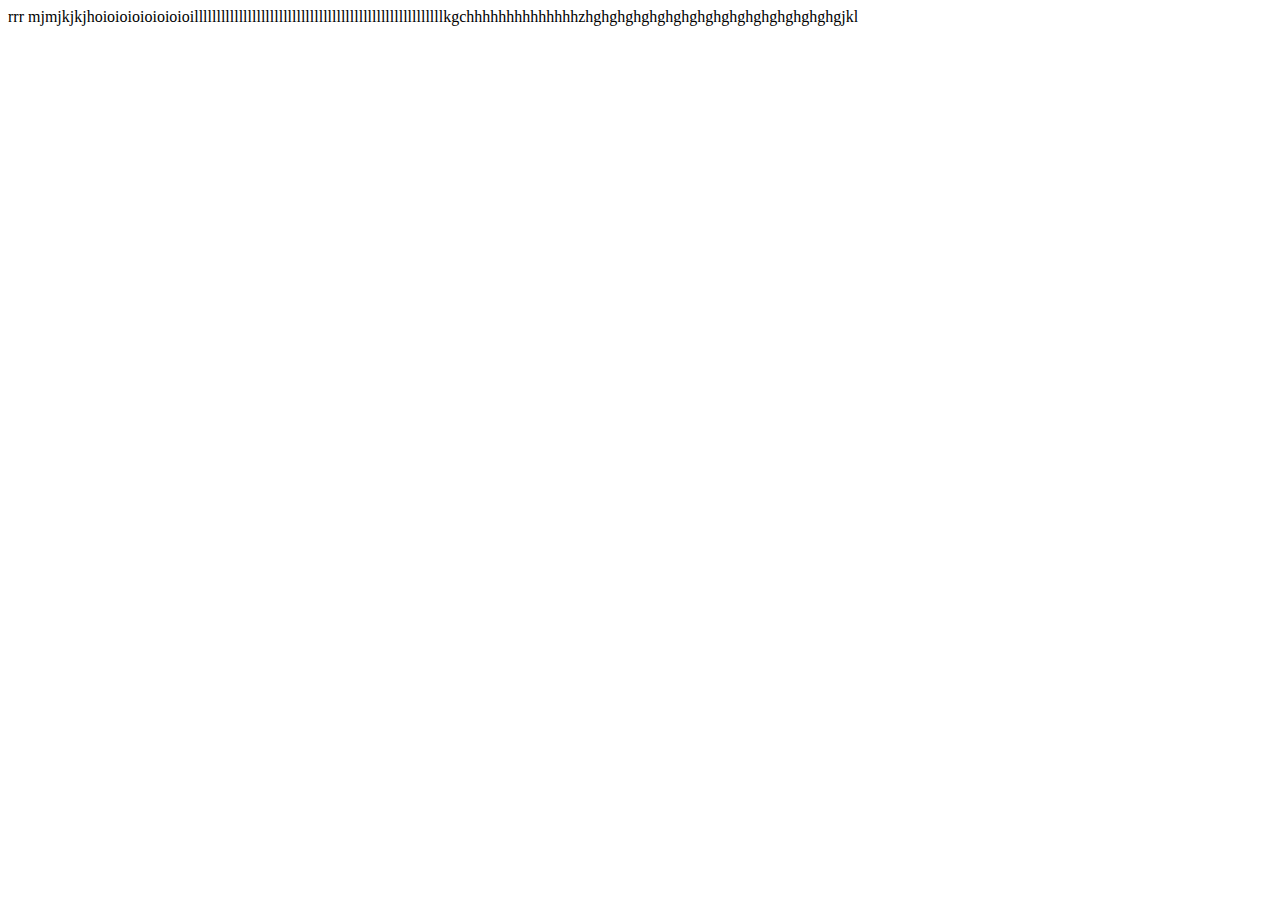
==== index.html @ 4ea014cb "Merge e12321b974acb4209d7acd6b91edc9467b651d0c into 2638ac7159e56071d92e380b238330f3453b49df" ====
<!DOCTYPE html>
<html lang="en">

<head>
    <meta charset="UTF-8">
    <meta name="viewport" content="width=09:14 AM, initial-scale=1.0">
    <title>Document</title>
    <link rel="stylesheet" href="main.css">
</head>

<body>


<table id='sakktabla' cellspacing=0>
rrr
    mjmjkjkjhoioioioioioioioillllllllllllllllllllllllllllllllllllllllllllllllllllllllkgchhhhhhhhhhhhhhzhghghghghghghghghghghghghghghghgjkl

</table>
</body>

</html>
---- main.css ----
table,td{
    border-color: black;
    border-style: solid;
    border-collapse: collapse;
}
td{
    width: 50px;
    height: 50px;
}

tr:nth-child(even) > td:nth-child(even){
    background-color: brown;
}
tr:nth-child(odd) > td:nth-child(odd){
    background-color: brown;
}
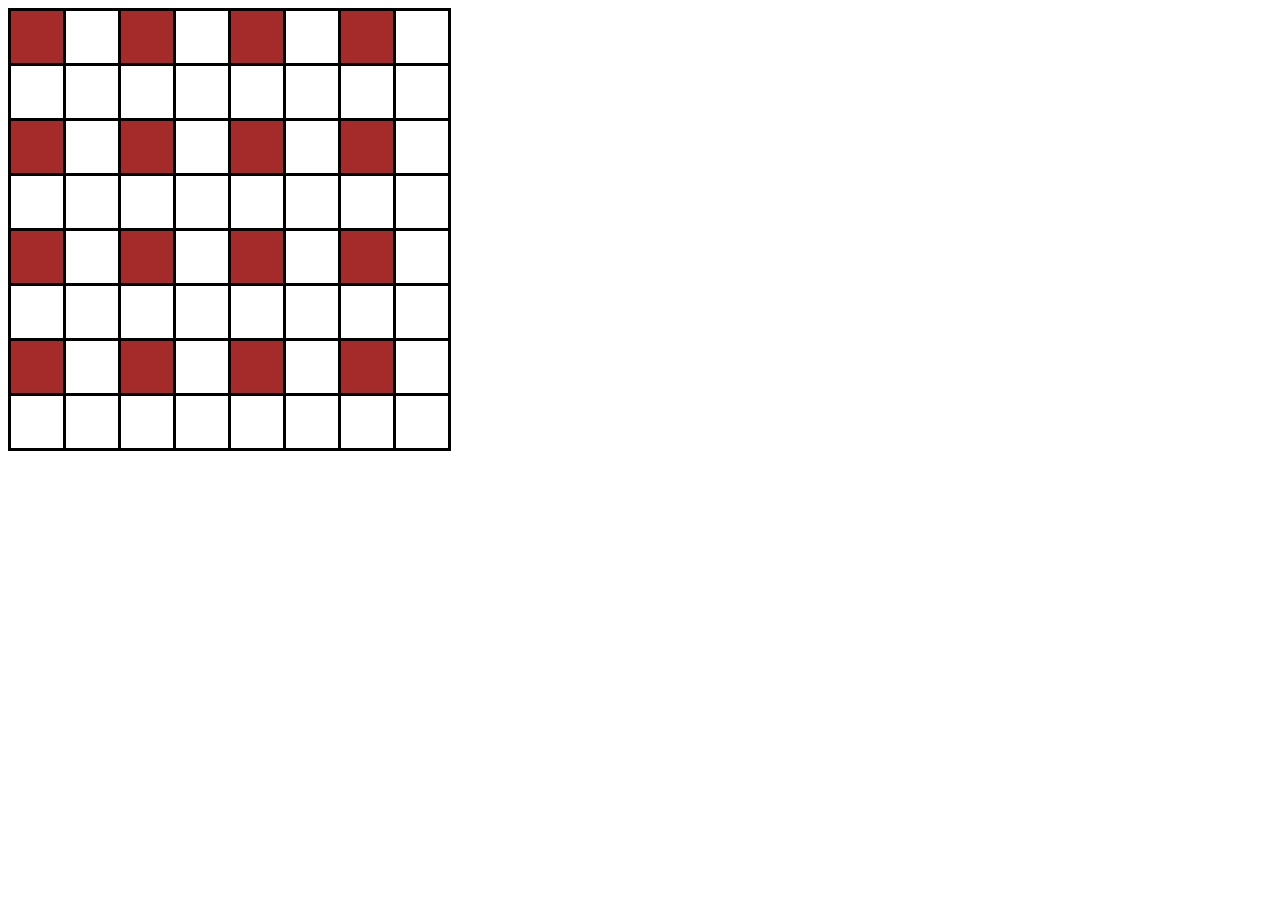
==== commit f80a7440: "Merge 6e7c8a0c37807fb21544c7b2cc098a110f0054d5 into 2638ac7159e56071d92e380b238330f3453b49df" ====
--- a/index.html
+++ b/index.html
@@ -9,11 +9,94 @@
 </head>
 
 <body>
+<table id='sakktabla' cellspacing=0>
+    <tr>
+        <td></td>
+        <td></td>
+        <td></td>
+        <td></td>
+        <td></td>
+        <td></td>
+        <td></td>
+        <td></td>
+    </tr>
 
+    <tr>
+        <td><img src="pieces/black/Chess_bdt45.svg" alt=""></td>
+        <td></td>
+        <td></td>
+        <td></td>
+        <td></td>
+        <td></td>
+        <td></td>
+        <td></td>
+    </tr>
 
-<table id='sakktabla' cellspacing=0>
-rrr
-    mjmjkjkjhoioioioioioioioillllllllllllllllllllllllllllllllllllllllllllllllllllllllkgchhhhhhhhhhhhhhzhghghghghghghghghghghghghghghghgjkl
+    <tr>
+        <td></td>
+        <td></td>
+        <td></td>
+        <td></td>
+        <td></td>
+        <td></td>
+        <td></td>
+        <td></td>
+    </tr>
+
+    <tr>
+        <td></td>
+        <td></td>
+        <td></td>
+        <td></td>
+        <td></td>
+        <td></td>
+        <td></td>
+        <td></td>
+    </tr>
+
+    <tr>
+        <td></td>
+        <td></td>
+        <td></td>
+        <td></td>
+        <td></td>
+        <td></td>
+        <td></td>
+        <td></td>
+    </tr>
+
+    <tr>
+        <td></td>
+        <td></td>
+        <td></td>
+        <td></td>
+        <td></td>
+        <td></td>
+        <td></td>
+        <td></td>
+    </tr>
+
+    <tr>
+        <td></td>
+        <td></td>
+        <td></td>
+        <td></td>
+        <td></td>
+        <td></td>
+        <td></td>
+        <td></td>
+    </tr>
+
+    <tr>
+        <td></td>
+        <td></td>
+        <td></td>
+        <td></td>
+        <td></td>
+        <td></td>
+        <td></td>
+        <td></td>
+    </tr>
 
 </table>
 </body>
--- a/main.css
+++ b/main.css
@@ -8,9 +8,11 @@
     height: 50px;
 }
 
+wd
 tr:nth-child(even) > td:nth-child(even){
     background-color: brown;
 }
 tr:nth-child(odd) > td:nth-child(odd){
     background-color: brown;
-}
+
+}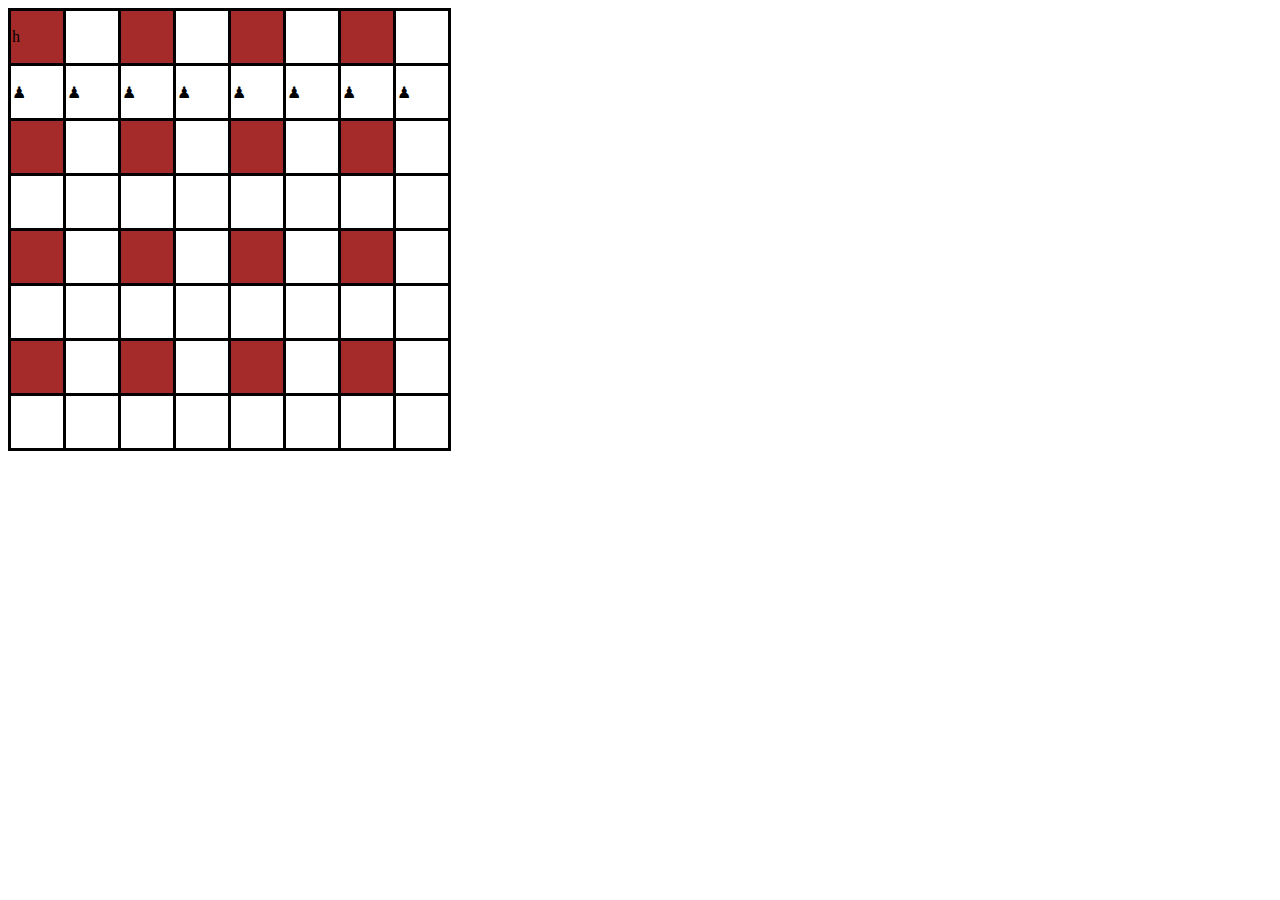
==== commit d5634ea0: "Merge 19659d9a9286607dd806bfc381151ec29b5ef0aa into b44a0e05e50db6b1efb2763cc1258371e51e6ed7" ====
--- a/index.html
+++ b/index.html
@@ -9,9 +9,14 @@
 </head>
 
 <body>
+
+
+
+
 <table id='sakktabla' cellspacing=0>
+
     <tr>
-        <td></td>
+        <td>h</td>
         <td></td>
         <td></td>
         <td></td>
@@ -22,14 +27,14 @@
     </tr>
 
     <tr>
-        <td><img src="pieces/black/Chess_bdt45.svg" alt=""></td>
-        <td></td>
-        <td></td>
-        <td></td>
-        <td></td>
-        <td></td>
-        <td></td>
-        <td></td>
+        <td>&#9823</td>
+        <td>&#9823</td>
+        <td>&#9823</td>
+        <td>&#9823</td>
+        <td>&#9823</td>
+        <td>&#9823</td>
+        <td>&#9823</td>
+        <td>&#9823</td>
     </tr>
 
     <tr>
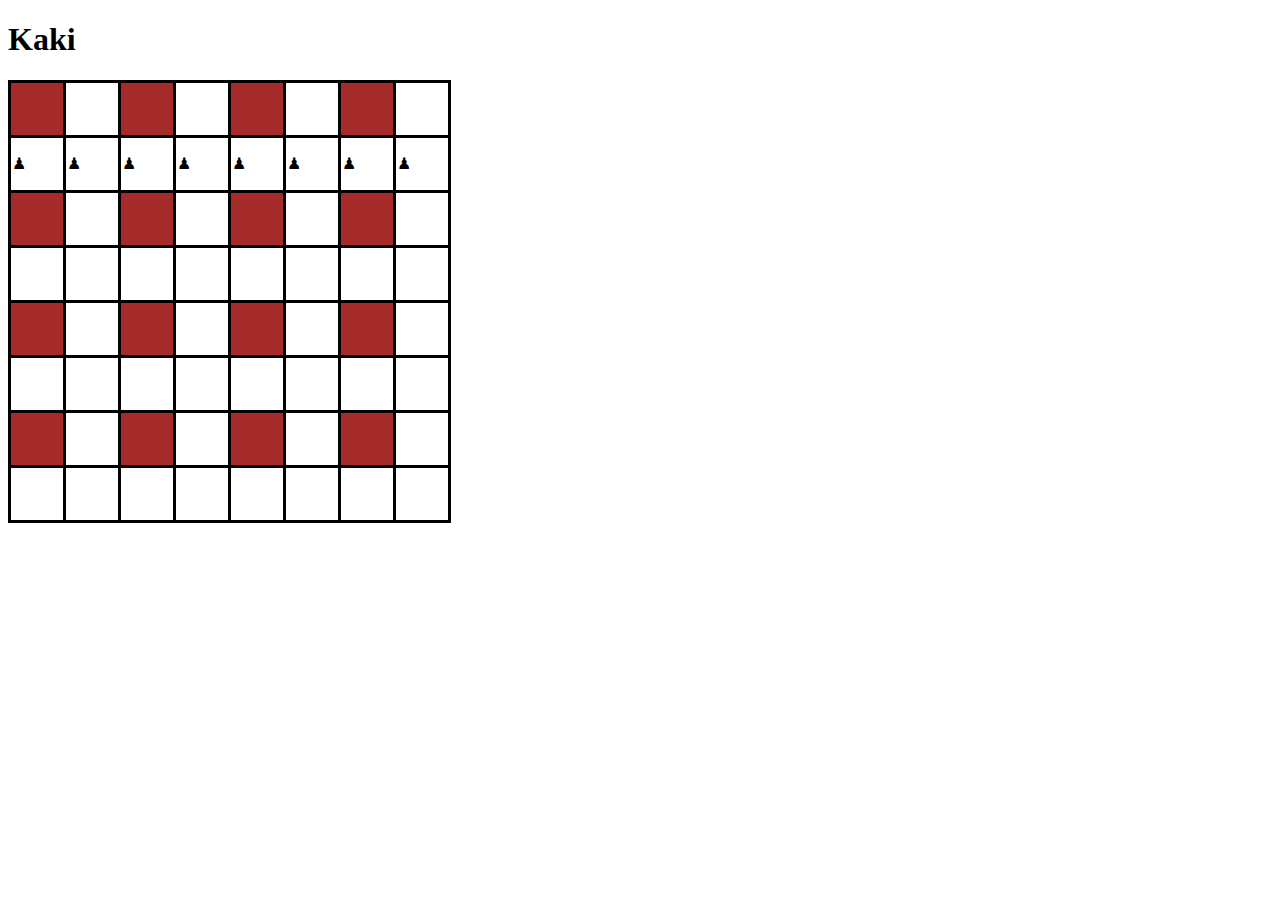
==== commit e8830f96: "Merge d4a4a29006faa363972f5edaae2f60102400f981 into b44a0e05e50db6b1efb2763cc1258371e51e6ed7" ====
--- a/index.html
+++ b/index.html
@@ -14,9 +14,9 @@
 
 
 <table id='sakktabla' cellspacing=0>
-
+<h1>Kaki</h1>
     <tr>
-        <td>h</td>
+        <td></td>
         <td></td>
         <td></td>
         <td></td>
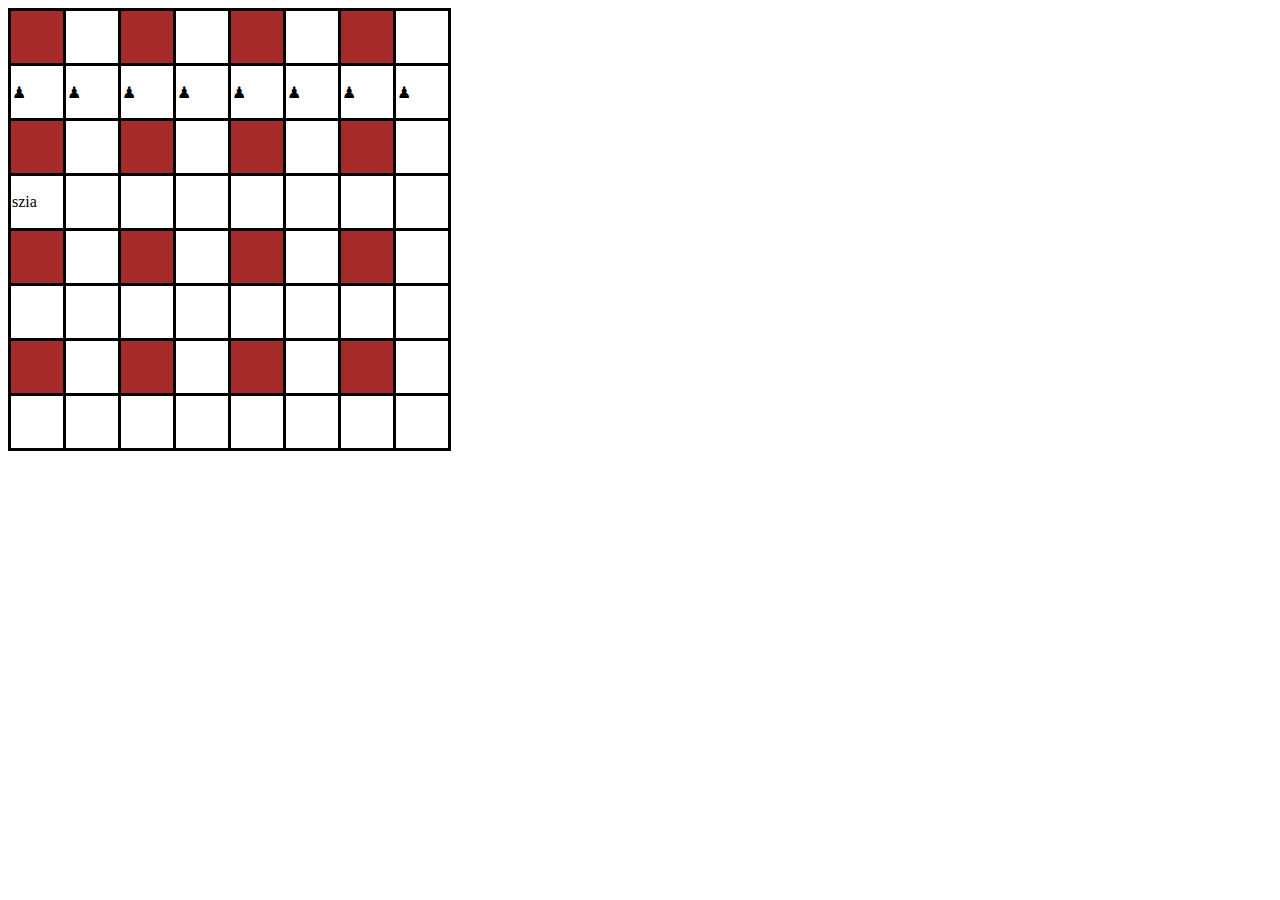
==== commit a5a09c6d: "Merge 9aefd10bde817090f21e5212a8eb0fbf820d7c50 into b44a0e05e50db6b1efb2763cc1258371e51e6ed7" ====
--- a/index.html
+++ b/index.html
@@ -14,7 +14,7 @@
 
 
 <table id='sakktabla' cellspacing=0>
-<h1>Kaki</h1>
+
     <tr>
         <td></td>
         <td></td>
@@ -49,7 +49,7 @@
     </tr>
 
     <tr>
-        <td></td>
+        <td>szia</td>
         <td></td>
         <td></td>
         <td></td>
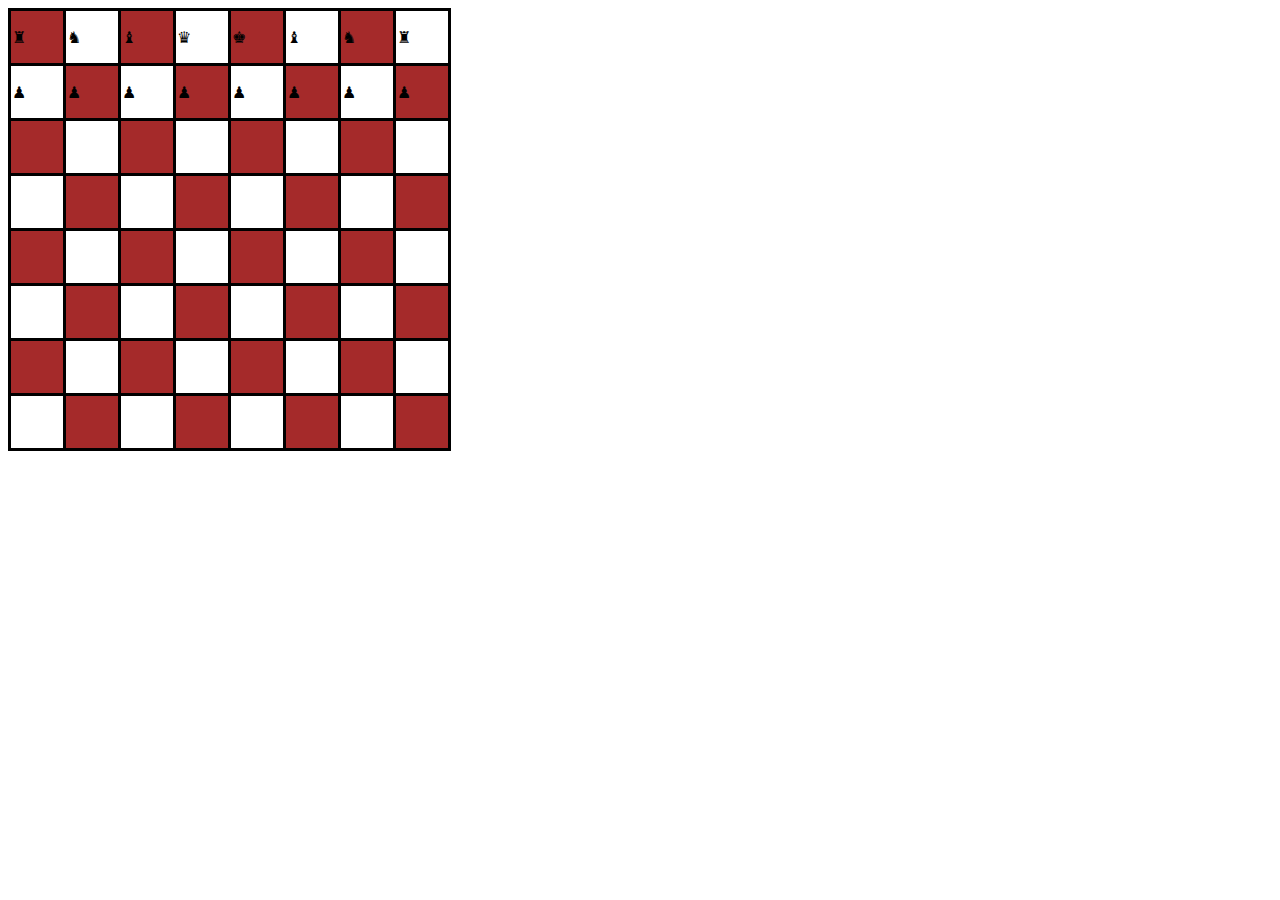
==== commit e1ff191a: "Merge 6dbf5a25640077d11380ae23cef43d8b5d09658c into b44a0e05e50db6b1efb2763cc1258371e51e6ed7" ====
--- a/index.html
+++ b/index.html
@@ -16,14 +16,14 @@
 <table id='sakktabla' cellspacing=0>
 
     <tr>
-        <td></td>
-        <td></td>
-        <td></td>
-        <td></td>
-        <td></td>
-        <td></td>
-        <td></td>
-        <td></td>
+        <td>&#9820</td>
+        <td>&#9822</td>
+        <td>&#9821</td>
+        <td>&#9819</td>
+        <td>&#9818</td>
+        <td>&#9821</td>
+        <td>&#9822</td>
+        <td>&#9820</td>
     </tr>
 
     <tr>
@@ -49,7 +49,7 @@
     </tr>
 
     <tr>
-        <td>szia</td>
+        <td></td>
         <td></td>
         <td></td>
         <td></td>
--- a/main.css
+++ b/main.css
@@ -8,11 +8,12 @@
     height: 50px;
 }
 
-wd
+
+
 tr:nth-child(even) > td:nth-child(even){
     background-color: brown;
 }
 tr:nth-child(odd) > td:nth-child(odd){
+
     background-color: brown;
-
 }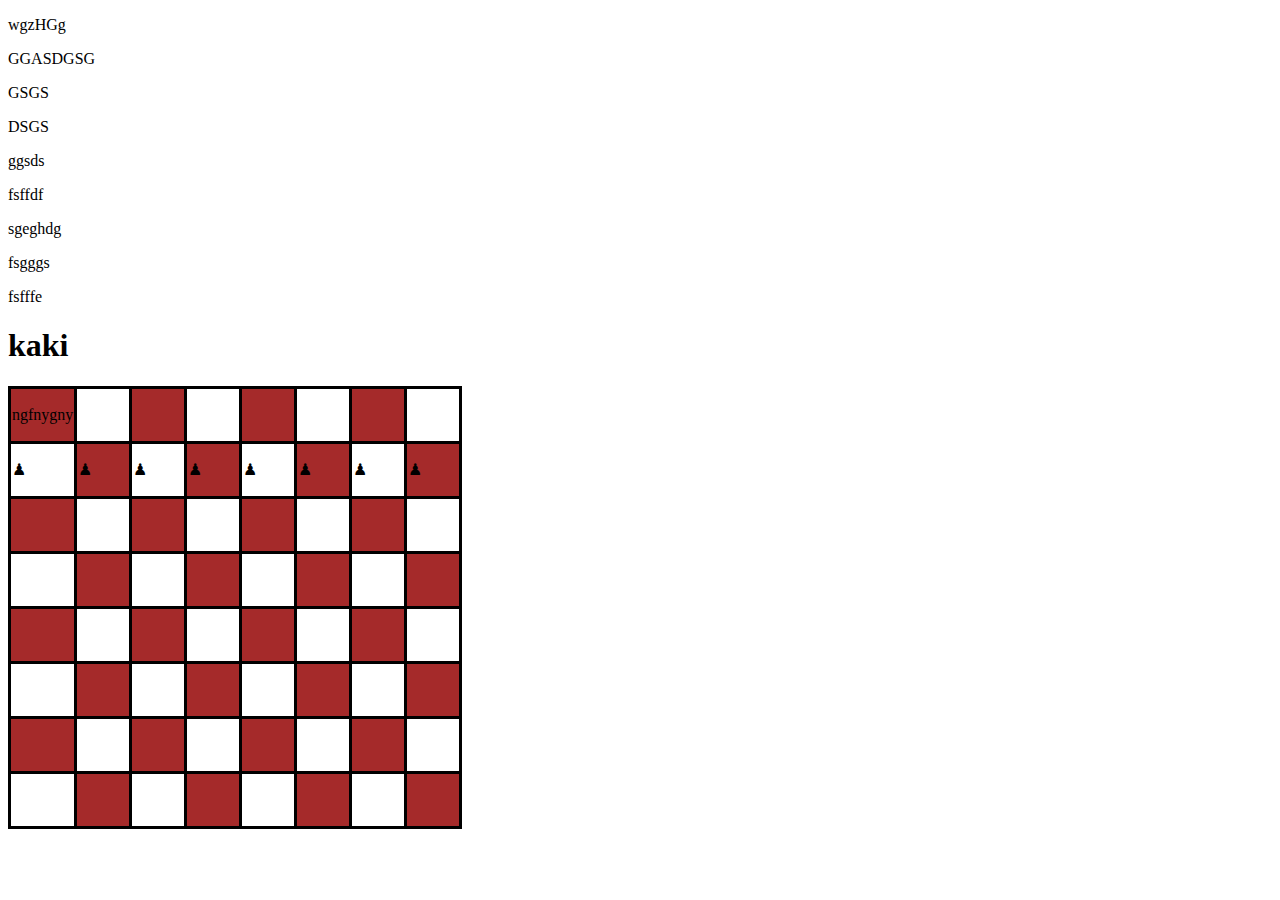
==== commit 5f54a87b: "Merge 8b6ca648b48a6bd7cbfdcda30a21b69d815ae6d3 into b44a0e05e50db6b1efb2763cc1258371e51e6ed7" ====
--- a/index.html
+++ b/index.html
@@ -14,16 +14,26 @@
 
 
 <table id='sakktabla' cellspacing=0>
+    <p>wgzHGg</p>
+    <p>GGASDGSG</p>
+    <p>GSGS</p>
+    <p>DSGS</p>
+    <p>ggsds</p>
+    <p>fsffdf</p>
+    <p>sgeghdg</p>
+    <p>fsgggs</p>
+    <p>fsfffe</p>
 
     <tr>
-        <td>&#9820</td>
-        <td>&#9822</td>
-        <td>&#9821</td>
-        <td>&#9819</td>
-        <td>&#9818</td>
-        <td>&#9821</td>
-        <td>&#9822</td>
-        <td>&#9820</td>
+        <h1>kaki</h1>
+        <td>ngfnygny</td>
+        <td></td>
+        <td></td>
+        <td></td>
+        <td></td>
+        <td></td>
+        <td></td>
+        <td></td>
     </tr>
 
     <tr>
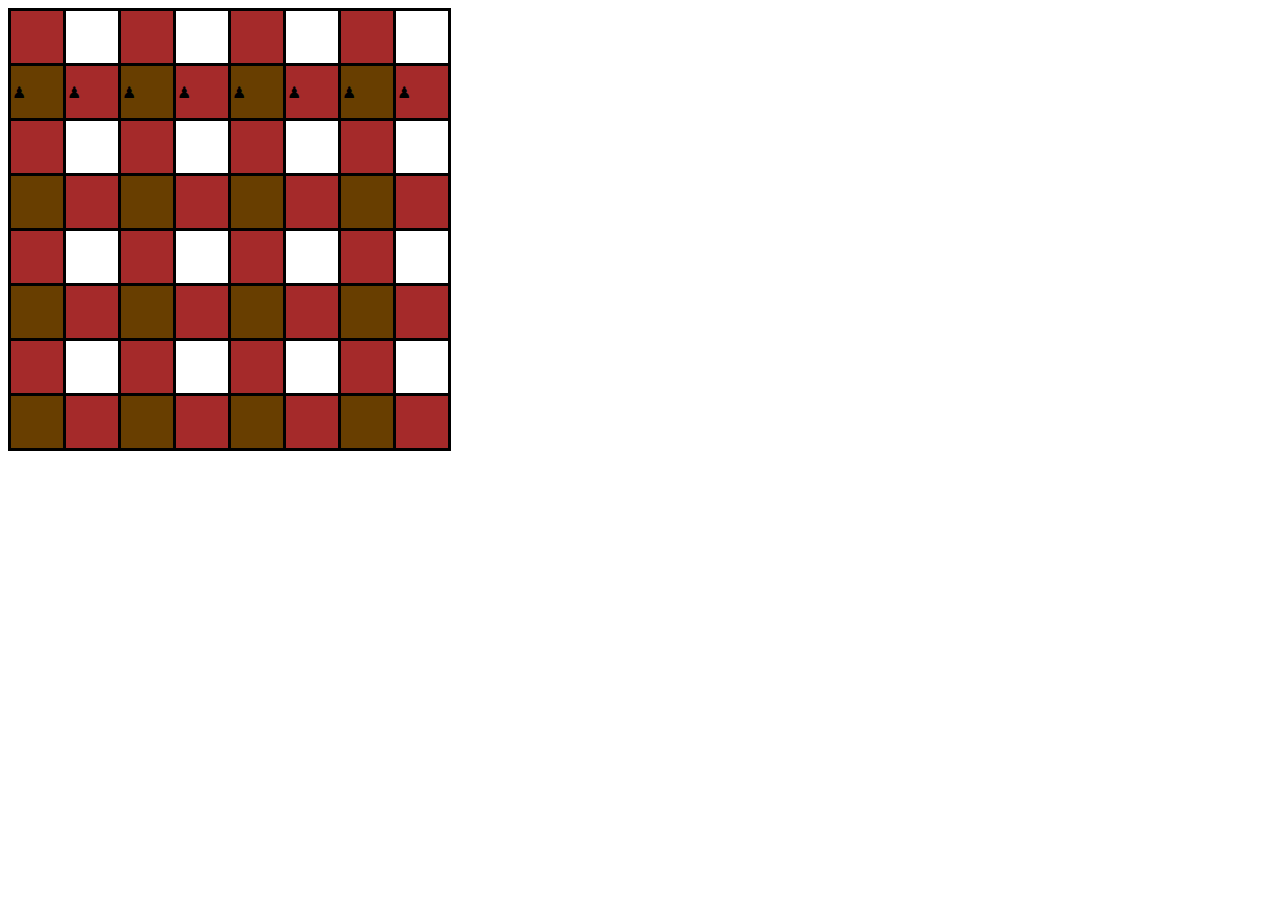
==== commit 18a54998: "Merge branch 'main' into mine" ====
--- a/index.html
+++ b/index.html
@@ -6,27 +6,21 @@
     <meta name="viewport" content="width=09:14 AM, initial-scale=1.0">
     <title>Document</title>
     <link rel="stylesheet" href="main.css">
+<style>
+table,td{border-color:black;border-style:solid;border-collapse:collapse;}
+td{width:50px;height:50px;}
+
+
+tr:nth-child(2n) td:nth-child(2n+1){background-color:rgb(104, 62, 0);}
+
+
+</style>
 </head>
-
 <body>
 
-
-
-
 <table id='sakktabla' cellspacing=0>
-    <p>wgzHGg</p>
-    <p>GGASDGSG</p>
-    <p>GSGS</p>
-    <p>DSGS</p>
-    <p>ggsds</p>
-    <p>fsffdf</p>
-    <p>sgeghdg</p>
-    <p>fsgggs</p>
-    <p>fsfffe</p>
-
     <tr>
-        <h1>kaki</h1>
-        <td>ngfnygny</td>
+        <td></td>
         <td></td>
         <td></td>
         <td></td>
@@ -35,7 +29,6 @@
         <td></td>
         <td></td>
     </tr>
-
     <tr>
         <td>&#9823</td>
         <td>&#9823</td>
@@ -46,7 +39,6 @@
         <td>&#9823</td>
         <td>&#9823</td>
     </tr>
-
     <tr>
         <td></td>
         <td></td>
@@ -57,7 +49,6 @@
         <td></td>
         <td></td>
     </tr>
-
     <tr>
         <td></td>
         <td></td>
@@ -68,7 +59,6 @@
         <td></td>
         <td></td>
     </tr>
-
     <tr>
         <td></td>
         <td></td>
@@ -79,7 +69,6 @@
         <td></td>
         <td></td>
     </tr>
-
     <tr>
         <td></td>
         <td></td>
@@ -90,7 +79,6 @@
         <td></td>
         <td></td>
     </tr>
-
     <tr>
         <td></td>
         <td></td>
@@ -101,7 +89,6 @@
         <td></td>
         <td></td>
     </tr>
-
     <tr>
         <td></td>
         <td></td>
@@ -112,8 +99,6 @@
         <td></td>
         <td></td>
     </tr>
-
 </table>
 </body>
-
 </html>--- a/main.css
+++ b/main.css
@@ -1,19 +1,19 @@
-table,td{
-    border-color: black;
-    border-style: solid;
-    border-collapse: collapse;
-}
-td{
-    width: 50px;
-    height: 50px;
-}
-
-
-
-tr:nth-child(even) > td:nth-child(even){
-    background-color: brown;
-}
-tr:nth-child(odd) > td:nth-child(odd){
-
-    background-color: brown;
-}+
+table,td{
+    border-color: black;
+    border-style: solid;
+    border-collapse: collapse;
+}
+td{
+    width: 50px;
+    height: 50px;
+}
+
+
+
+tr:nth-child(even) > td:nth-child(even){
+    background-color: brown;
+}
+tr:nth-child(odd) > td:nth-child(odd){
+    background-color: brown;
+}
